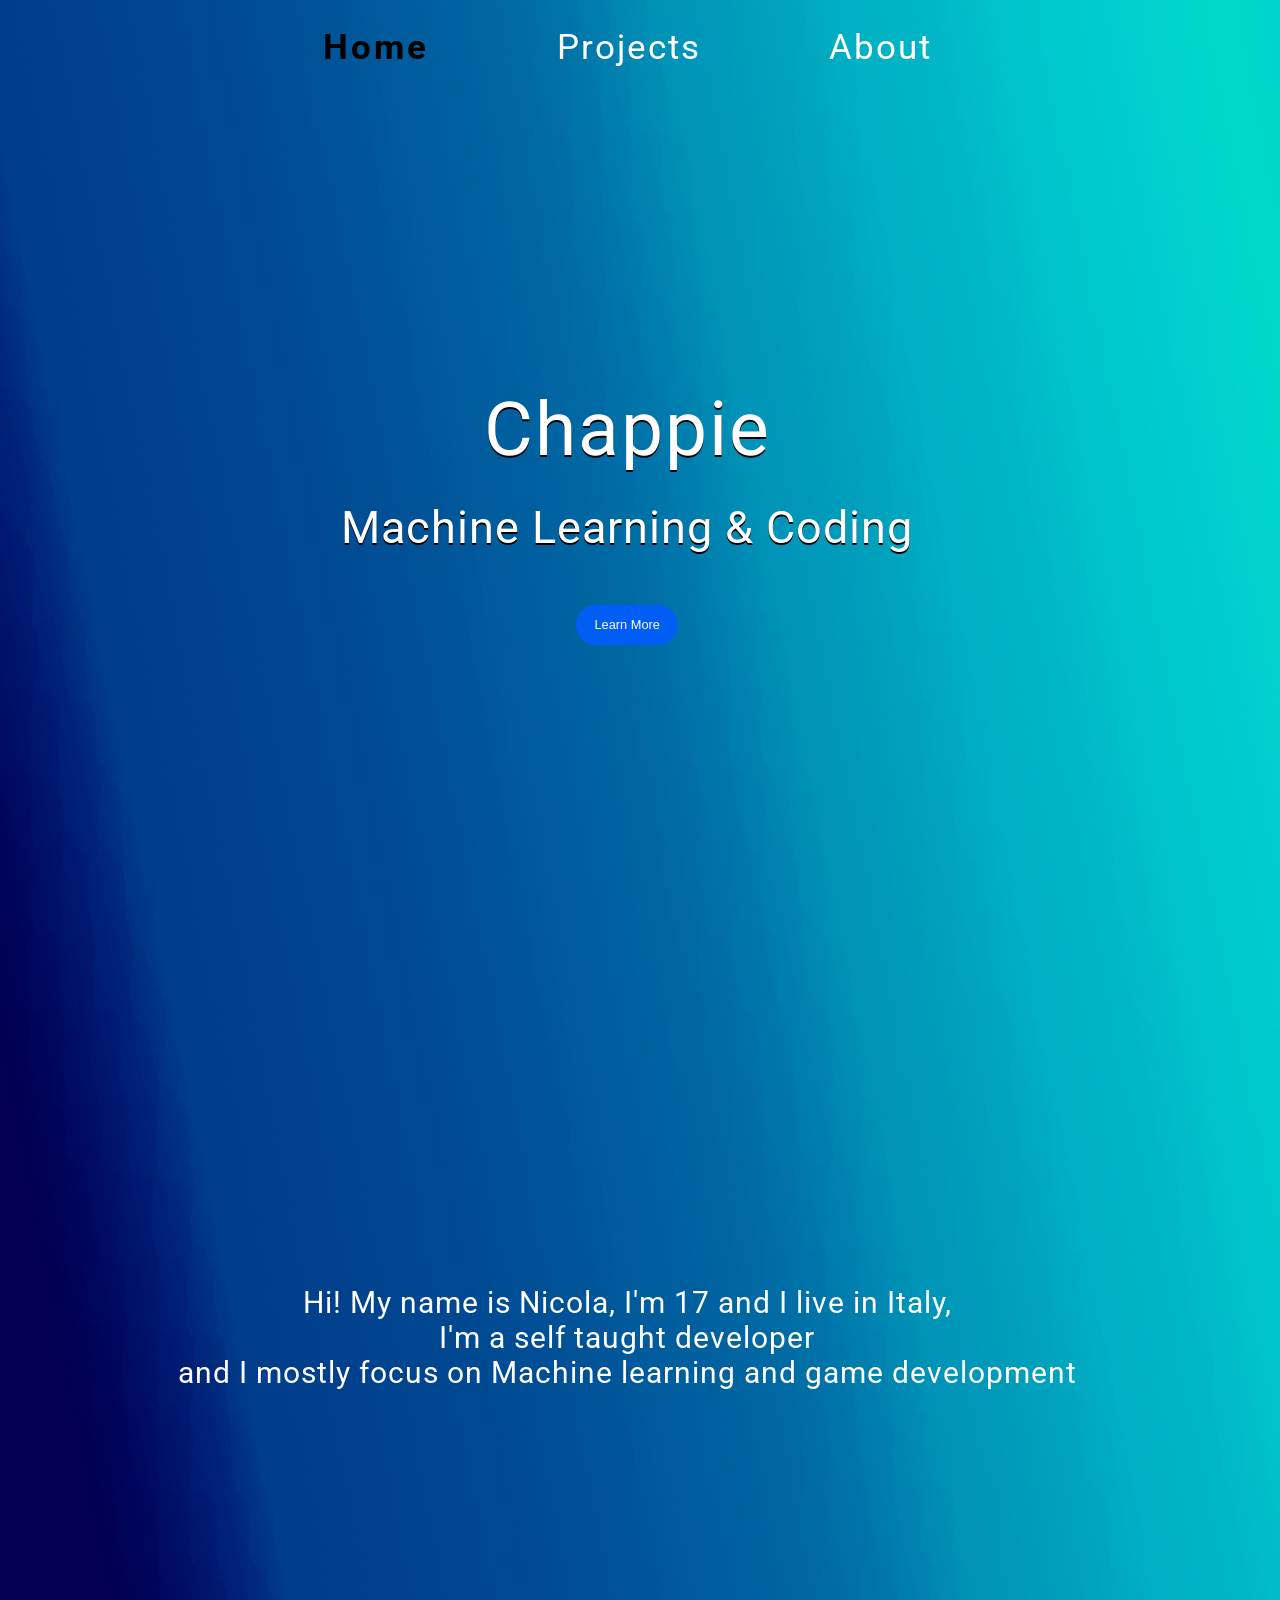
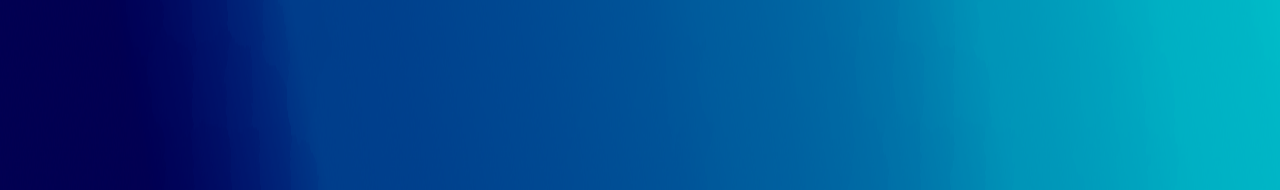
==== index.html @ 1b69f034 "First commit" ====
<!DOCTYPE html>
<html>
    <head>
        <meta charset="UTF-8">
        <meta name="description" content="Chappie's personal portfolio">
        <meta name="viewport" content="width=device-width, initial-scale=1.0">
        <link rel="stylesheet" href="./styles.css">
        <title>Chappie's Portfolio</title>
    </head>

    <body>
        <nav>
            <a href="#" class="navtext_selected">Home</a>
            <a href="./projects.html" class="navtext">Projects</a>
            <a href="./about.html" class="navtext">About</a>
        </nav>

        <div id="main_div">
            <p id="main_text">
                Chappie<br>
                <small id="sub_main_text">Machine Learning & Coding</small>
            </p>
            <button id="learn_more" onclick="window.location.href='index.html#middle'">Learn More</button>
        </div>

        <p id="middle">
            Hi! My name is Nicola, I'm 17 and I live in Italy,<br>
            I'm a self taught developer<br>
            and I mostly focus on Machine learning and game development
        </p>

    </body>
</html>
---- styles.css ----
@import url('https://fonts.googleapis.com/css2?family=Roboto:wght@300&display=swap');

* {
    margin: 0;
    max-width: 98vw;
}

body {
    background-image: url("./res/background.png");
    background-repeat: no-repeat;
    background-size: 100vw 100%;
    min-height: 100vh;
}

nav {
    display: flex;
    font-family: 'Roboto', sans-serif;
    justify-content: center;
    font-size: 35px;
    width: 100vw;
    height: 15vh;
}

.navtext {
    text-decoration: none;
    color: white;
    padding-top: 3vh;
    margin-left: 5vw;
    margin-right: 5vw;
    letter-spacing: 2px;
    cursor: pointer;
}

.navtext:hover {
    text-decoration: none;
    color: black;
    padding-top: 3vh;
    margin-left: 5vw;
    margin-right: 5vw;
    letter-spacing: 2px;
}

.navtext_selected {
    text-decoration: none;
    color:black;
    padding-top: 3vh;
    margin-left: 5vw;
    margin-right: 5vw;
    letter-spacing: 3px;
    font-weight: bolder;
}

#main_div {
    font-size: 75px;
    width: 100vw;
    height: 500px;
    text-align: center;
}

#main_text {
    font-family: 'Roboto', sans-serif;
    margin-top: 250px;
    letter-spacing: 2px;
    text-shadow: 0px 2px black;
    color:white;
}

#sub_main_text {
    font-size: 45px;
    letter-spacing: 1px;
}

#learn_more {
    background-color: rgb(0, 94, 245);
    color:white;
    width: 8vw;
    height: 40px;
    border: none;
    border-radius: 20px;
    font-size: 1vw;
}

#learn_more:hover {
    background-color: aqua;
    width: 8vw;
    height: 50px;
    border: none;
    border-radius: 30px;
    font-size: 1vw;
}

#middle {
    font-size: 30px;
    text-align: center;
    font-family: 'Roboto';
    margin: 400px 0px;
    letter-spacing: 1px;
    color: white;
}

.projects_div {
    display: flex;
    position: relative;
    justify-content: center;
    width: 100vw;
    font-size: 20px;
    text-align: center;
    padding-top: 60px;
    margin-bottom: 100px;
}

.project {
    margin: 0px 5vw;
}

.project_text {
    font-family: 'Roboto';
    color: white;
    letter-spacing: 1px;
    padding-top: 50px;
}

.project_img {
    border-style: solid;
    border-radius: 100%;
    border-color: black;
    border-width: 4px;
    width: 12vw;
    cursor: pointer;
}

.project_img:hover {
    border-style: solid;
    border-radius: 100%;
    border-color: black;
    border-width: 4px;
    width: 12vw;
    cursor: pointer;
    filter: brightness(50%);
}

.section_text {
    text-align: center;
    font-size: 40px;
    color:white;
    text-shadow: 2px 2px black;
    margin-top: 100px;
    letter-spacing: 2px;
    font-weight: bold;
}

.about_section_text {
    margin-top: 25px;
    font-size: 23px;
    text-align: center;
    letter-spacing: 0px;
    color: papayawhip;
    font-family: 'Roboto';
}
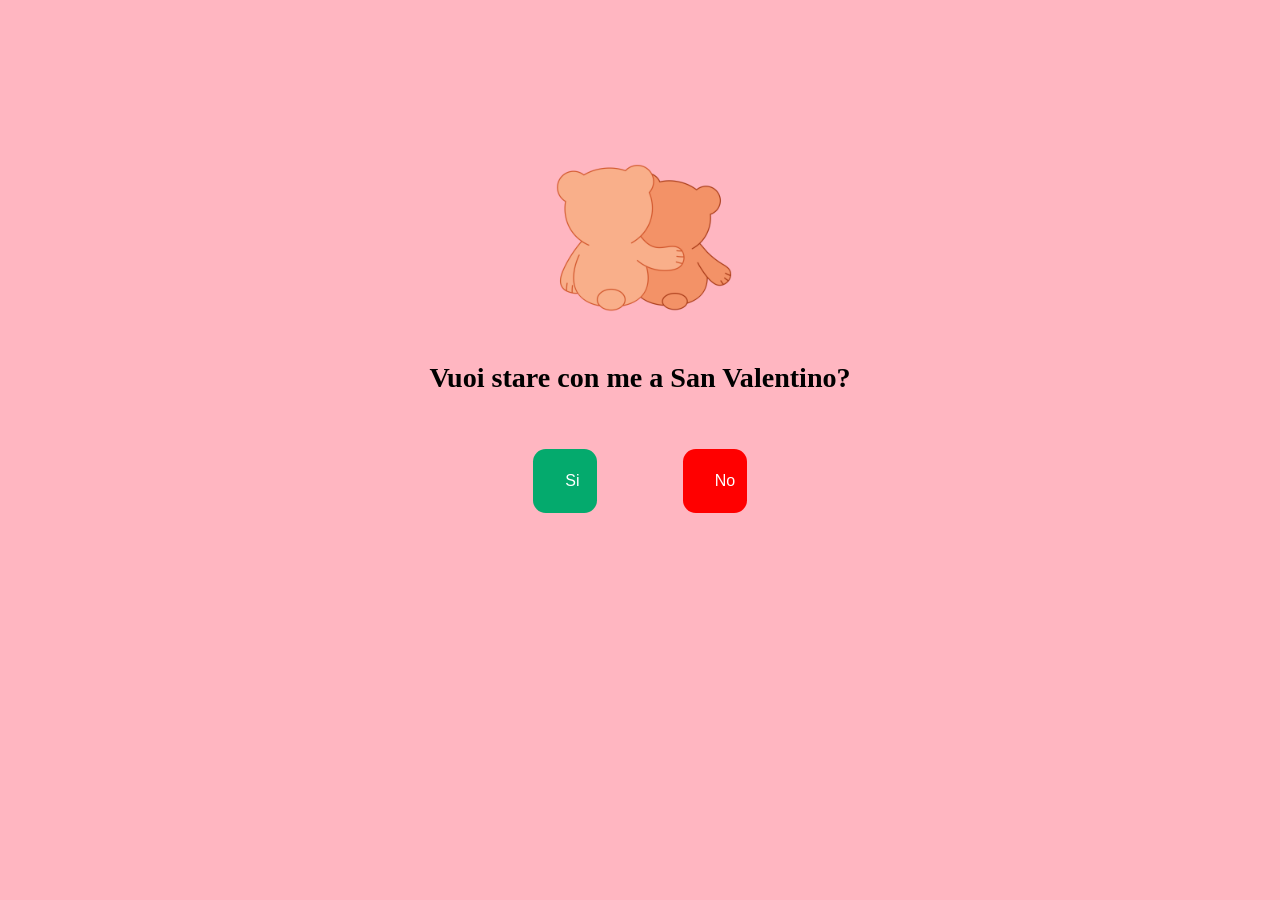
==== commit 9a1178eb: "Add files via upload" ====
--- a/index.html
+++ b/index.html
@@ -1,33 +1,24 @@
-<!DOCTYPE html>
-<html>
-    <head>
-        <meta charset="UTF-8">
-        <meta name="description" content="Chappie's personal portfolio">
-        <meta name="viewport" content="width=device-width, initial-scale=1.0">
-        <link rel="stylesheet" href="./styles.css">
-        <title>Chappie's Portfolio</title>
-    </head>
-
-    <body>
-        <nav>
-            <a href="#" class="navtext_selected">Home</a>
-            <a href="./projects.html" class="navtext">Projects</a>
-            <a href="./about.html" class="navtext">About</a>
-        </nav>
-
-        <div id="main_div">
-            <p id="main_text">
-                Chappie<br>
-                <small id="sub_main_text">Machine Learning & Coding</small>
-            </p>
-            <button id="learn_more" onclick="window.location.href='index.html#middle'">Learn More</button>
-        </div>
-
-        <p id="middle">
-            Hi! My name is Nicola, I'm 17 and I live in Italy,<br>
-            I'm a self taught developer<br>
-            and I mostly focus on Machine learning and game development
-        </p>
-
-    </body>
+<!DOCTYPE html>
+<html>
+    <head>
+        <link rel="stylesheet" href="style.css">
+        <title>
+            San valentino
+        </title>
+    </head>
+
+    <script src="script.js"></script>
+
+    <body onload="onLoad()">
+        <image src="before.png" id="main_img"> <br>
+        <h3 id="main-text"> Vuoi stare con me a San Valentino? </h3><br>
+        <div id="main_div">
+            <button class="button_yes" onclick="onYesClick()" id="button_yes">
+                Si
+            </button>
+            <button class="button_no" onclick="onNoClick()" id="button_no">
+                No
+            </button>
+        </div>
+    </body>
 </html>
--- a/style.css
+++ b/style.css
@@ -0,0 +1,78 @@
+body {
+    background-color: lightpink;
+    text-align: center;
+    padding-top: 10vw;
+    font-family: cursive;
+    font-size: x-large;
+}
+
+#main_img {
+    width: 15vw;
+}
+
+.button_yes {
+    background-color: #04AA6D; /* Green */
+    border: none;
+    color: white;
+    padding: 15px 32px;
+    width: 5vw;
+    height: 5vw;
+    text-align: center;
+    text-decoration: none;
+    display: inline-block;
+    font-size: 16px;
+    border-radius: 20%;
+}
+
+.button_no {
+    background-color: red; 
+    border: none;
+    color: white;
+    padding: 15px 32px;
+    text-align: center;
+    width: 5vw;
+    height: 5vw;
+    text-decoration: none;
+    display: inline-block;
+    font-size: 16px;
+    border-radius: 20%;
+}
+
+.button_yes:hover {
+    background-color: #04AA6D; /* Green */
+    border: none;
+    color: white;
+    padding: 15px 32px;
+    text-align: center;
+    width: 5vw;
+    height: 5vw;
+    text-decoration: none;
+    display: inline-block;
+    font-size: 16px;
+    filter: brightness(120%);
+    border-radius: 20%;
+}
+
+.button_no:hover {
+    background-color: red; 
+    border: none;
+    color: white;
+    padding: 15px 32px;
+    text-align: center;
+    width: 5vw;
+    height: 5vw;
+    text-decoration: none;
+    display: inline-block;
+    font-size: 16px;
+    filter: brightness(80%);
+    border-radius: 20%;
+}
+
+
+#main_div {
+    margin: auto;
+    display: flex;
+    position: relative;
+    justify-content: space-evenly;
+    width: 30vw;
+}
